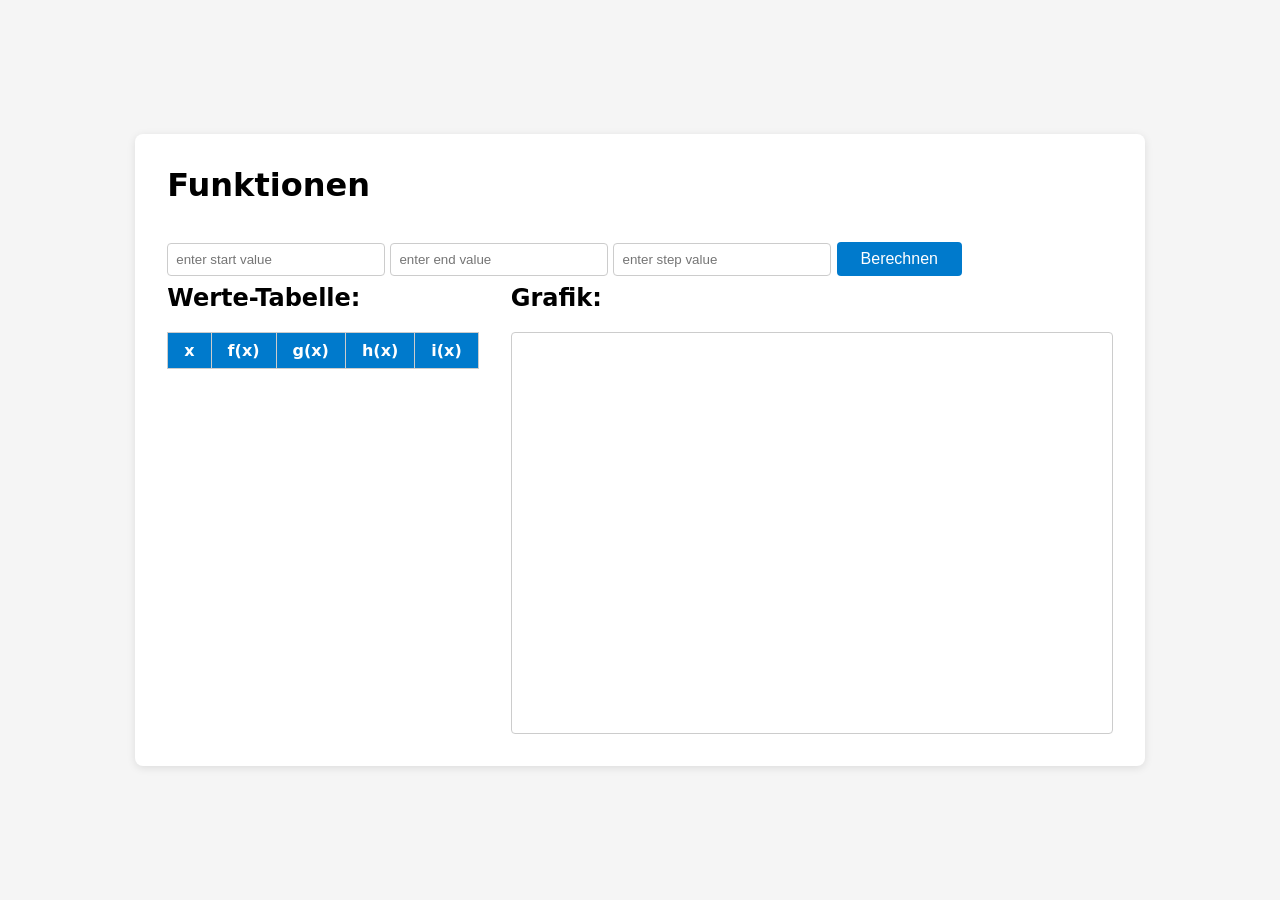
==== Hausübungen/2026-02-10/static/index.html @ 0418ee4d "Hono" ====
<!DOCTYPE html>
<html lang="en">

<head>
    <meta charset="UTF-8">
    <meta name="viewport"
          content="width=device-width, initial-scale=1.0">
    <title>Document</title>
    <link rel="stylesheet"
          href="style.css">
    <script src="script.js"
            defer></script>
</head>
<!-- Es fehlt noch:
1) Die Funktion, die die Werte berechnet und in die Tabelle einfügt
2) Das CSS, um die Seite ansprechend zu gestalten
3) Ein button, um die Berechnung zu starten 
-->
    
<body>
    <main>
        <h1>Funktionen</h1>
        <input type="number"
               name="start"
               id="start"
               placeholder="enter start value">
        <input type="number"
               name="end"
               id="end"
               placeholder="enter end value">
        <input type="number"
               name="step"
               id="step"
               placeholder="enter step value">
        <button id="calculate">Berechnen</button>
        <div class="content-row">
            <section>
                <h2>Werte-Tabelle:</h2>
            <table>
                <thead>
                    <tr>
                        <td>x</td>
                        <td>f(x)</td>
                        <td>g(x)</td>
                        <td>h(x)</td>
                        <td>i(x)</td>
                    </tr>
                </thead>
                <tbody id="table-body">
                </tbody>
            </table>
            </section>
            <section>
                <h2>Grafik:</h2>
                <canvas id="chart" width="600" height="400"></canvas>
            </section>
        </div>
    </main>
</body>

</html>
---- Hausübungen/2026-02-10/static/style.css ----
body {
    font-family: system-ui, sans-serif;
    display: grid;
    place-items: center;
    min-height: 100vh;
    margin: 0;
    background: #f5f5f5;
}

main {
    background: white;
    padding: 2rem;
    border-radius: 8px;
    box-shadow: 0 2px 8px rgba(0,0,0,0.1);
}

h1, h2 {
    margin-top: 0;
}

input {
    margin-bottom: 0.5rem;
    padding: 0.5rem;
    border: 1px solid #ccc;
    border-radius: 4px;
    width: 200px;
}

button {
    margin-top: 1rem;
    padding: 0.5rem 1.5rem;
    background: #007acc;
    color: white;
    border: none;
    border-radius: 4px;
    cursor: pointer;
    font-size: 1rem;
}

button:hover {
    background: #005fa3;
}

table {
    border-collapse: collapse;
    margin-top: 1rem;
    width: 100%;
}

th, td {
    border: 1px solid #ccc;
    padding: 0.5rem 1rem;
    text-align: center;
}

thead td {
    background: #007acc;
    color: white;
    font-weight: bold;
}

tbody tr:nth-child(even) {
    background: #f9f9f9;
}

canvas {
    border: 1px solid #ccc;
    border-radius: 4px;
    display: block;
    margin-top: 1rem;
}

.content-row {
    display: flex;
    gap: 2rem;
    align-items: flex-start;
}

.content-row section {
    flex: 0 0 auto;
}
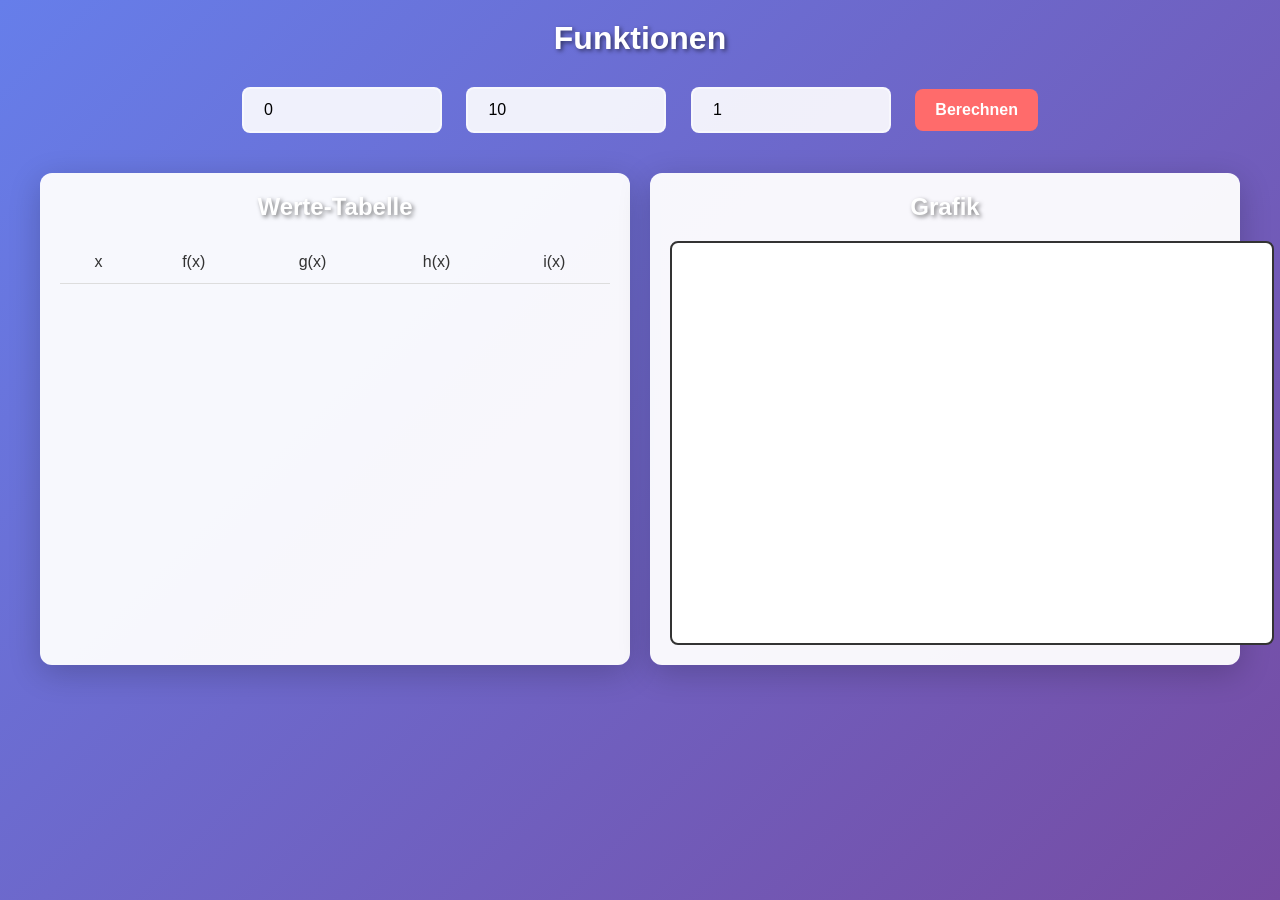
==== commit 8b5a1b8a: "HÜ" ====
--- a/Hausübungen/2026-02-10/static/index.html
+++ b/Hausübungen/2026-02-10/static/index.html
@@ -1,61 +1,47 @@
 <!DOCTYPE html>
-<html lang="en">
-
+<html lang="de">
 <head>
     <meta charset="UTF-8">
-    <meta name="viewport"
-          content="width=device-width, initial-scale=1.0">
-    <title>Document</title>
-    <link rel="stylesheet"
-          href="style.css">
-    <script src="script.js"
-            defer></script>
+    <meta name="viewport" content="width=device-width, initial-scale=1.0">
+    <title>Funktionen</title>
+    <link rel="stylesheet" href="style.css">
+    <script src="script.js" defer></script>
 </head>
-<!-- Es fehlt noch:
-1) Die Funktion, die die Werte berechnet und in die Tabelle einfügt
-2) Das CSS, um die Seite ansprechend zu gestalten
-3) Ein button, um die Berechnung zu starten 
--->
-    
 <body>
+    <!-- Aufgabe erledigt: 1. JS-Funktion ✓ 2. CSS ✓ 3. Button ✓ -->
     <main>
         <h1>Funktionen</h1>
-        <input type="number"
-               name="start"
-               id="start"
-               placeholder="enter start value">
-        <input type="number"
-               name="end"
-               id="end"
-               placeholder="enter end value">
-        <input type="number"
-               name="step"
-               id="step"
-               placeholder="enter step value">
-        <button id="calculate">Berechnen</button>
+        
+        <div class="input-group">
+            <input type="number" name="start" id="start" placeholder="enter start" value="0">
+            <input type="number" name="end" id="end" placeholder="enter end" value="10">
+            <input type="number" name="step" id="step" placeholder="enter step" value="1">
+            <button id="calculate">Berechnen</button>
+        </div>
+        
         <div class="content-row">
             <section>
-                <h2>Werte-Tabelle:</h2>
-            <table>
-                <thead>
-                    <tr>
-                        <td>x</td>
-                        <td>f(x)</td>
-                        <td>g(x)</td>
-                        <td>h(x)</td>
-                        <td>i(x)</td>
-                    </tr>
-                </thead>
-                <tbody id="table-body">
-                </tbody>
-            </table>
+                <h2>Werte-Tabelle</h2>
+                <table>
+                    <thead>
+                        <tr>
+                            <td>x</td>
+                            <td>f(x)</td>
+                            <td>g(x)</td>
+                            <td>h(x)</td>
+                            <td>i(x)</td>
+                        </tr>
+                    </thead>
+                    <tbody id="table-body">
+                    </tbody>
+                </table>
             </section>
+            
             <section>
-                <h2>Grafik:</h2>
+                <h2>Grafik</h2>
                 <canvas id="chart" width="600" height="400"></canvas>
             </section>
         </div>
     </main>
 </body>
-
-</html>+</html>
--- a/Hausübungen/2026-02-10/static/style.css
+++ b/Hausübungen/2026-02-10/static/style.css
@@ -1,81 +1,113 @@
-body {
-    font-family: system-ui, sans-serif;
-    display: grid;
-    place-items: center;
-    min-height: 100vh;
-    margin: 0;
-    background: #f5f5f5;
+* { 
+    margin: 0; 
+    padding: 0; 
+    box-sizing: border-box; 
 }
 
-main {
-    background: white;
-    padding: 2rem;
-    border-radius: 8px;
-    box-shadow: 0 2px 8px rgba(0,0,0,0.1);
+body { 
+    font-family: 'Segoe UI', Tahoma, Geneva, Verdana, sans-serif; 
+    background: linear-gradient(135deg, #667eea 0%, #764ba2 100%); 
+    min-height: 100vh; 
+    padding: 20px; 
+    color: #333;
 }
 
-h1, h2 {
-    margin-top: 0;
+main { 
+    max-width: 1200px; 
+    margin: 0 auto; 
 }
 
-input {
-    margin-bottom: 0.5rem;
-    padding: 0.5rem;
-    border: 1px solid #ccc;
-    border-radius: 4px;
-    width: 200px;
+h1, h2 { 
+    color: white; 
+    text-align: center; 
+    margin-bottom: 20px; 
+    text-shadow: 2px 2px 4px rgba(0,0,0,0.5); 
 }
 
-button {
-    margin-top: 1rem;
-    padding: 0.5rem 1.5rem;
-    background: #007acc;
-    color: white;
-    border: none;
-    border-radius: 4px;
-    cursor: pointer;
-    font-size: 1rem;
+.input-group {
+    text-align: center;
+    margin-bottom: 30px;
 }
 
-button:hover {
-    background: #005fa3;
+input, button { 
+    padding: 12px 20px; 
+    margin: 10px; 
+    border: none; 
+    border-radius: 8px; 
+    font-size: 16px; 
 }
 
-table {
-    border-collapse: collapse;
-    margin-top: 1rem;
-    width: 100%;
+input { 
+    background: rgba(255,255,255,0.9); 
+    width: 200px; 
+    border: 2px solid rgba(255,255,255,0.5);
 }
 
-th, td {
-    border: 1px solid #ccc;
-    padding: 0.5rem 1rem;
-    text-align: center;
-}
-
-thead td {
-    background: #007acc;
-    color: white;
+button { 
+    background: #ff6b6b; 
+    color: white; 
+    cursor: pointer; 
+    transition: all 0.3s; 
     font-weight: bold;
 }
 
-tbody tr:nth-child(even) {
-    background: #f9f9f9;
+button:hover { 
+    background: #ff5252; 
+    transform: scale(1.05); 
 }
 
-canvas {
-    border: 1px solid #ccc;
-    border-radius: 4px;
-    display: block;
-    margin-top: 1rem;
+.content-row { 
+    display: flex; 
+    gap: 20px; 
+    flex-wrap: wrap; 
 }
 
-.content-row {
-    display: flex;
-    gap: 2rem;
-    align-items: flex-start;
+section { 
+    background: rgba(255,255,255,0.95); 
+    padding: 20px; 
+    border-radius: 12px; 
+    box-shadow: 0 8px 32px rgba(0,0,0,0.2); 
+    flex: 1; 
+    min-width: 300px; 
 }
 
-.content-row section {
-    flex: 0 0 auto;
+table { 
+    width: 100%; 
+    border-collapse: collapse; 
+    margin-top: 10px; 
 }
+
+th, td { 
+    padding: 12px; 
+    text-align: center; 
+    border-bottom: 1px solid #ddd; 
+}
+
+th { 
+    background: #4ecdc4; 
+    color: white; 
+    font-weight: bold;
+}
+
+tr:hover { 
+    background: #f0f8ff; 
+}
+
+canvas { 
+    border: 2px solid #333; 
+    border-radius: 8px; 
+    background: white; 
+    display: block;
+    margin: 0 auto;
+}
+
+@media (max-width: 768px) { 
+    .content-row { 
+        flex-direction: column; 
+    }
+    
+    input { 
+        width: 100%; 
+        max-width: 250px;
+    }
+}
